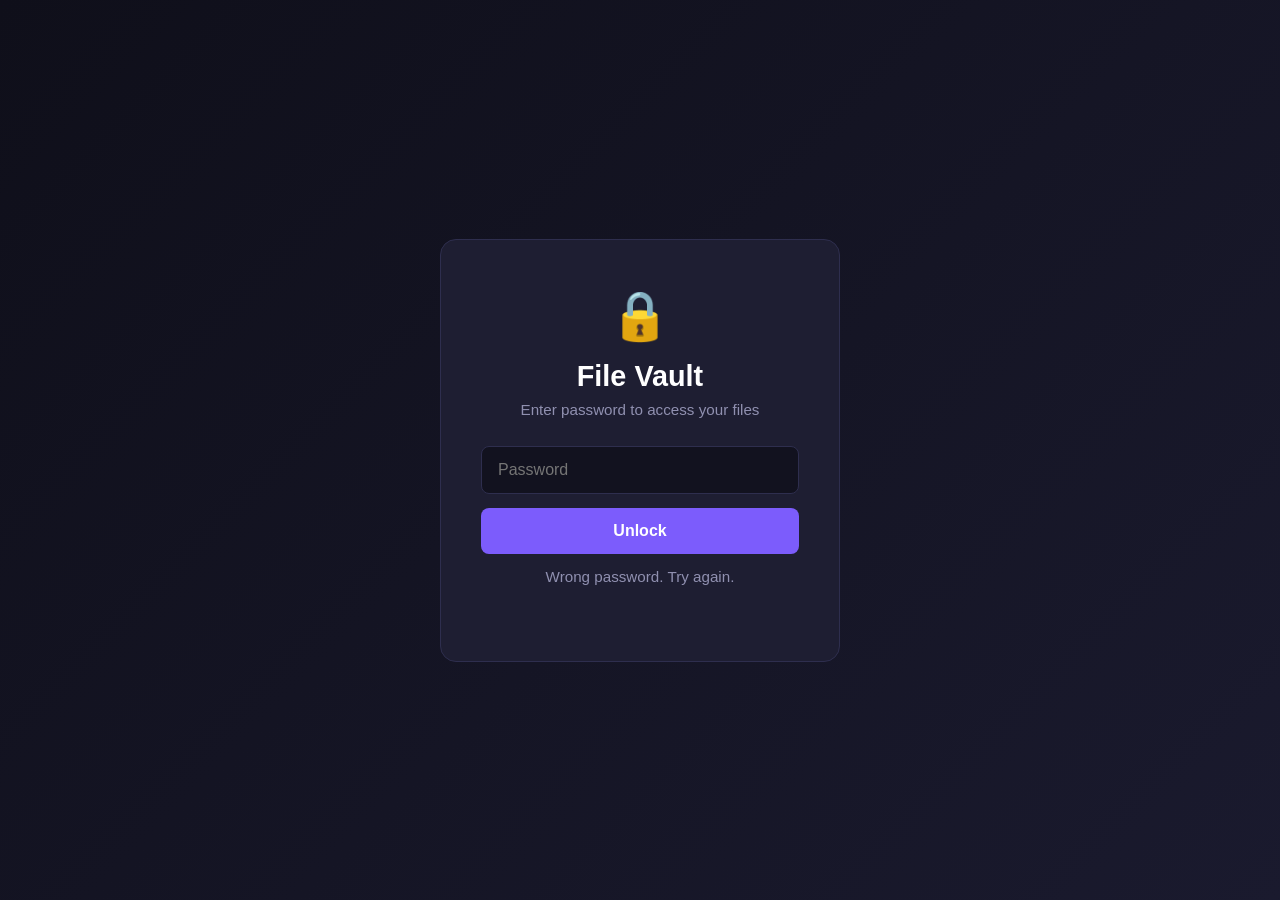
==== index.html @ b96a60de "Initial commit" ====
<!DOCTYPE html>
<html lang="en">
<head>
    <meta charset="UTF-8">
    <meta name="viewport" content="width=device-width, initial-scale=1.0">
    <title>File Vault</title>
    <link rel="stylesheet" href="style.css">
</head>
<body>

    <!-- LOGIN SCREEN -->
    <div id="login-screen">
        <div class="login-box">
            <div class="lock-icon">🔒</div>
            <h1>File Vault</h1>
            <p>Enter password to access your files</p>
            <form id="login-form">
                <input type="password" id="password-input" placeholder="Password" autocomplete="off">
                <button type="submit">Unlock</button>
            </form>
            <p id="error-msg" class="error-msg">Wrong password. Try again.</p>
        </div>
    </div>

    <!-- MAIN APP (hidden until login) -->
    <div id="app" class="hidden">

        <header>
            <div class="header-inner">
                <h1>🔐 File Vault</h1>
                <div class="header-right">
                    <input type="text" id="search" placeholder="Search files...">
                    <button id="logout-btn">Logout</button>
                </div>
            </div>
        </header>

        <div class="container">

            <!-- Category filter buttons -->
            <div id="category-bar">
                <!-- Built dynamically from files.json -->
            </div>

            <!-- File cards grid -->
            <div id="file-grid">
                <!-- Built dynamically from files.json -->
            </div>

            <!-- Shown when nothing matches search -->
            <div id="no-results" class="hidden">
                <p>No files found.</p>
            </div>

        </div>

    </div>

    <script src="script.js"></script>

</body>
</html>
---- style.css ----
/* ===========================
   RESET
=========================== */
* {
    margin: 0;
    padding: 0;
    box-sizing: border-box;
}

body {
    font-family: 'Segoe UI', Arial, sans-serif;
    background: #0f0f1a;
    color: #e8e8f0;
    min-height: 100vh;
}

/* ===========================
   LOGIN SCREEN
=========================== */
#login-screen {
    min-height: 100vh;
    display: flex;
    align-items: center;
    justify-content: center;
    background: linear-gradient(135deg, #0f0f1a 0%, #1a1a2e 100%);
}

.login-box {
    background: #1e1e32;
    border: 1px solid #2e2e4e;
    border-radius: 16px;
    padding: 48px 40px;
    width: 100%;
    max-width: 400px;
    text-align: center;
}

.lock-icon {
    font-size: 3rem;
    margin-bottom: 16px;
}

.login-box h1 {
    font-size: 1.8rem;
    font-weight: 700;
    margin-bottom: 8px;
    color: #ffffff;
}

.login-box p {
    color: #9090b0;
    margin-bottom: 28px;
    font-size: 0.95rem;
}

.login-box input {
    width: 100%;
    padding: 14px 16px;
    background: #12121f;
    border: 1px solid #2e2e4e;
    border-radius: 8px;
    color: #e8e8f0;
    font-size: 1rem;
    outline: none;
    margin-bottom: 14px;
    transition: border-color 0.2s;
}

.login-box input:focus {
    border-color: #7c5cfc;
}

.login-box button {
    width: 100%;
    padding: 14px;
    background: #7c5cfc;
    border: none;
    border-radius: 8px;
    color: white;
    font-size: 1rem;
    font-weight: 600;
    cursor: pointer;
    transition: background 0.2s, transform 0.1s;
}

.login-box button:hover {
    background: #9179ff;
}

.login-box button:active {
    transform: scale(0.98);
}

.error-msg {
    color: #f87171;
    margin-top: 14px;
    font-size: 0.9rem;
}

/* ===========================
   HEADER
=========================== */
header {
    background: #1a1a2e;
    border-bottom: 1px solid #2e2e4e;
    padding: 0 24px;
    position: sticky;
    top: 0;
    z-index: 100;
}

.header-inner {
    max-width: 1200px;
    margin: 0 auto;
    height: 64px;
    display: flex;
    align-items: center;
    justify-content: space-between;
    gap: 16px;
}

header h1 {
    font-size: 1.3rem;
    font-weight: 700;
    white-space: nowrap;
}

.header-right {
    display: flex;
    align-items: center;
    gap: 12px;
}

#search {
    padding: 9px 14px;
    background: #12121f;
    border: 1px solid #2e2e4e;
    border-radius: 8px;
    color: #e8e8f0;
    font-size: 0.9rem;
    outline: none;
    width: 220px;
    transition: border-color 0.2s;
}

#search:focus {
    border-color: #7c5cfc;
}

#logout-btn {
    padding: 9px 18px;
    background: transparent;
    border: 1px solid #f87171;
    border-radius: 8px;
    color: #f87171;
    font-size: 0.88rem;
    cursor: pointer;
    transition: background 0.2s;
    white-space: nowrap;
}

#logout-btn:hover {
    background: rgba(248, 113, 113, 0.1);
}

/* ===========================
   CONTAINER
=========================== */
.container {
    max-width: 1200px;
    margin: 0 auto;
    padding: 24px;
}

/* ===========================
   CATEGORY BAR
=========================== */
#category-bar {
    display: flex;
    flex-wrap: wrap;
    gap: 8px;
    margin-bottom: 24px;
}

.cat-btn {
    padding: 7px 18px;
    background: #1e1e32;
    border: 1px solid #2e2e4e;
    border-radius: 100px;
    color: #9090b0;
    font-size: 0.88rem;
    cursor: pointer;
    transition: all 0.2s;
}

.cat-btn:hover {
    color: #e8e8f0;
    border-color: #9090b0;
}

.cat-btn.active {
    background: rgba(124, 92, 252, 0.15);
    border-color: #7c5cfc;
    color: #a78bfa;
}

/* ===========================
   FILE GRID
=========================== */
#file-grid {
    display: grid;
    grid-template-columns: repeat(auto-fill, minmax(280px, 1fr));
    gap: 16px;
}

/* ===========================
   FILE CARD
=========================== */
.file-card {
    background: #1e1e32;
    border: 1px solid #2e2e4e;
    border-radius: 12px;
    padding: 20px;
    transition: transform 0.2s, border-color 0.2s, box-shadow 0.2s;
}

.file-card:hover {
    transform: translateY(-3px);
    border-color: #7c5cfc;
    box-shadow: 0 8px 24px rgba(124, 92, 252, 0.15);
}

.card-top {
    display: flex;
    align-items: center;
    gap: 14px;
    margin-bottom: 14px;
}

/* File type icon circle */
.file-icon {
    width: 44px;
    height: 44px;
    border-radius: 10px;
    display: flex;
    align-items: center;
    justify-content: center;
    font-size: 1.4rem;
    flex-shrink: 0;
}

.file-icon.pdf    { background: rgba(239,68,68,0.15); }
.file-icon.image  { background: rgba(52,211,153,0.15); }
.file-icon.video  { background: rgba(168,85,247,0.15); }
.file-icon.audio  { background: rgba(251,191,36,0.15); }
.file-icon.doc    { background: rgba(59,130,246,0.15); }
.file-icon.zip    { background: rgba(249,115,22,0.15); }
.file-icon.other  { background: rgba(156,163,175,0.15); }

.card-info {
    overflow: hidden;
}

.card-info h3 {
    font-size: 0.95rem;
    font-weight: 600;
    color: #ffffff;
    white-space: nowrap;
    overflow: hidden;
    text-overflow: ellipsis;
    margin-bottom: 4px;
}

.card-meta {
    font-size: 0.78rem;
    color: #6060a0;
}

.card-bottom {
    display: flex;
    align-items: center;
    justify-content: space-between;
}

.category-tag {
    font-size: 0.75rem;
    padding: 3px 10px;
    background: #12121f;
    border: 1px solid #2e2e4e;
    border-radius: 100px;
    color: #9090b0;
}

/* Download button */
.download-btn {
    display: flex;
    align-items: center;
    gap: 6px;
    padding: 8px 16px;
    background: rgba(124, 92, 252, 0.15);
    border: 1px solid rgba(124, 92, 252, 0.4);
    border-radius: 8px;
    color: #a78bfa;
    font-size: 0.85rem;
    font-weight: 500;
    cursor: pointer;
    text-decoration: none;
    transition: background 0.2s, border-color 0.2s;
}

.download-btn:hover {
    background: rgba(124, 92, 252, 0.3);
    border-color: #7c5cfc;
}

/* ===========================
   NO RESULTS
=========================== */
#no-results {
    text-align: center;
    padding: 60px 20px;
    color: #6060a0;
    font-size: 1rem;
}

/* ===========================
   UTILITY
=========================== */
.hidden {
    display: none !important;
}

/* ===========================
   RESPONSIVE
=========================== */
@media (max-width: 600px) {
    .header-inner {
        flex-wrap: wrap;
        height: auto;
        padding: 12px 0;
        gap: 10px;
    }

    #search {
        width: 100%;
    }

    .header-right {
        width: 100%;
        flex-direction: column;
        align-items: stretch;
    }

    #logout-btn {
        text-align: center;
    }

    .login-box {
        margin: 16px;
        padding: 32px 20px;
    }

    .container {
        padding: 16px;
    }
}
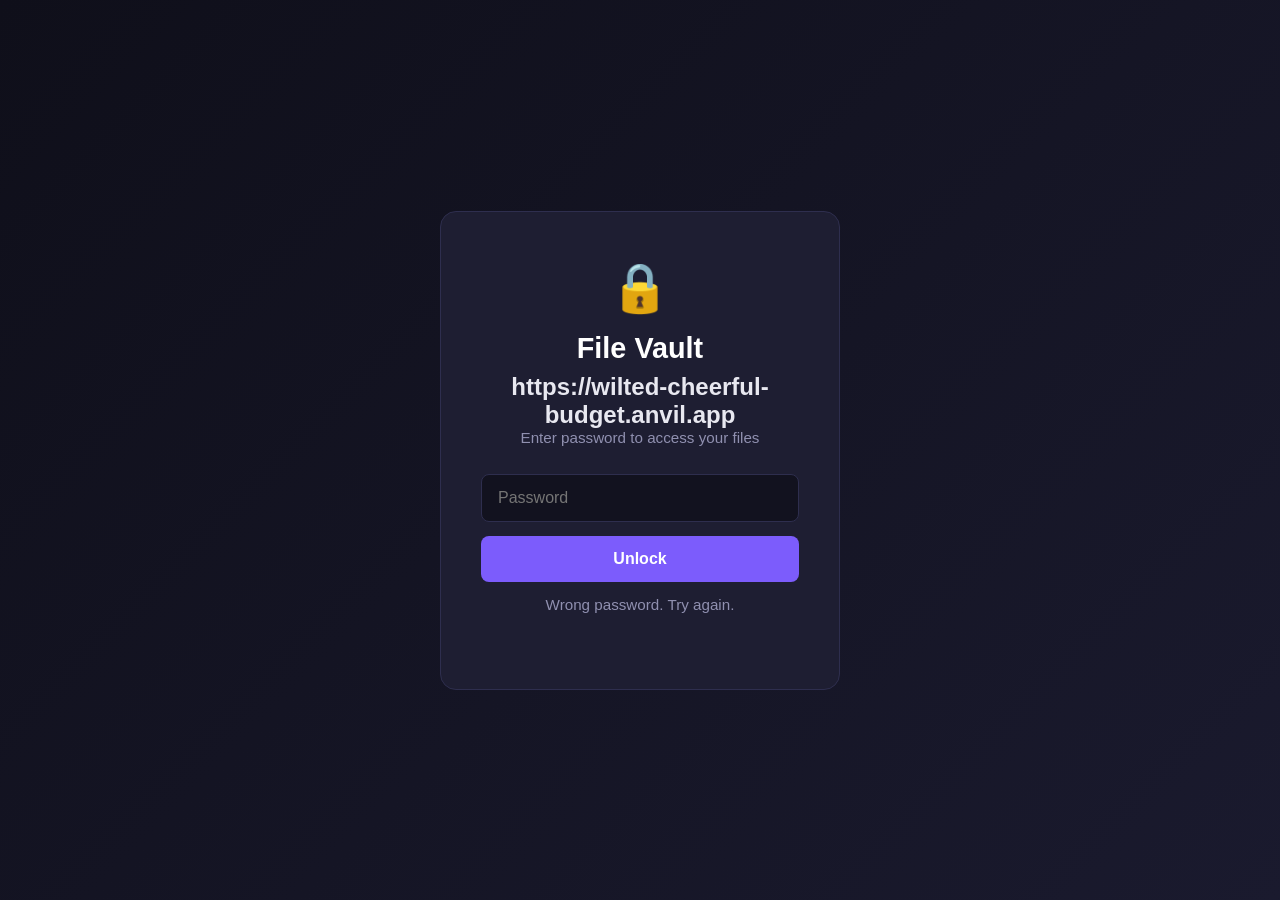
==== commit bf152a7c: "link addded" ====
--- a/index.html
+++ b/index.html
@@ -1,62 +1,69 @@
-<!DOCTYPE html>
+<!doctype html>
 <html lang="en">
-<head>
-    <meta charset="UTF-8">
-    <meta name="viewport" content="width=device-width, initial-scale=1.0">
+  <head>
+    <meta charset="UTF-8" />
+    <meta name="viewport" content="width=device-width, initial-scale=1.0" />
     <title>File Vault</title>
-    <link rel="stylesheet" href="style.css">
-</head>
-<body>
-
+    <link rel="stylesheet" href="style.css" />
+  </head>
+  <body>
     <!-- LOGIN SCREEN -->
     <div id="login-screen">
-        <div class="login-box">
-            <div class="lock-icon">🔒</div>
-            <h1>File Vault</h1>
-            <p>Enter password to access your files</p>
-            <form id="login-form">
-                <input type="password" id="password-input" placeholder="Password" autocomplete="off">
-                <button type="submit">Unlock</button>
-            </form>
-            <p id="error-msg" class="error-msg">Wrong password. Try again.</p>
-        </div>
+      <div class="login-box">
+        <div class="lock-icon">🔒</div>
+        <h1>File Vault</h1>
+        <h2>https://wilted-cheerful-budget.anvil.app</h2>
+
+        <p>Enter password to access your files</p>
+        <form id="login-form">
+          <input
+            type="password"
+            id="password-input"
+            placeholder="Password"
+            autocomplete="off"
+          />
+          <button type="submit">Unlock</button>
+        </form>
+        <p id="error-msg" class="error-msg">Wrong password. Try again.</p>
+      </div>
     </div>
 
     <!-- MAIN APP (hidden until login) -->
     <div id="app" class="hidden">
+      <header>
+        <div class="header-inner">
+          <h1>🔐 File Vault</h1>
+          <div class="header-right">
+            <input type="text" id="search" placeholder="Search files..." />
+            <a
+              href="editor.html"
+              class="editor-header-btn"
+              title="Open Code Editor"
+              >⚡ Code Editor</a
+            >
+            <button id="logout-btn">Logout</button>
+          </div>
+        </div>
+      </header>
 
-        <header>
-            <div class="header-inner">
-                <h1>🔐 File Vault</h1>
-                <div class="header-right">
-                    <input type="text" id="search" placeholder="Search files...">
-                    <button id="logout-btn">Logout</button>
-                </div>
-            </div>
-        </header>
-
-        <div class="container">
-
-            <!-- Category filter buttons -->
-            <div id="category-bar">
-                <!-- Built dynamically from files.json -->
-            </div>
-
-            <!-- File cards grid -->
-            <div id="file-grid">
-                <!-- Built dynamically from files.json -->
-            </div>
-
-            <!-- Shown when nothing matches search -->
-            <div id="no-results" class="hidden">
-                <p>No files found.</p>
-            </div>
-
+      <div class="container">
+        <!-- Category filter buttons -->
+        <div id="category-bar">
+          <!-- Built dynamically from files.json -->
         </div>
 
+        <!-- File cards grid -->
+        <div id="file-grid">
+          <!-- Built dynamically from files.json -->
+        </div>
+
+        <!-- Shown when nothing matches search -->
+        <div id="no-results" class="hidden">
+          <p>No files found.</p>
+        </div>
+      </div>
     </div>
 
     <script src="script.js"></script>
-
-</body>
+  </body>
 </html>
--- a/style.css
+++ b/style.css
@@ -313,6 +313,56 @@
     border-color: #7c5cfc;
 }
 
+.card-actions {
+    display: flex;
+    align-items: center;
+    gap: 8px;
+}
+
+.edit-btn {
+    padding: 7px 12px;
+    background: rgba(56, 189, 248, 0.12);
+    border: 1px solid rgba(56, 189, 248, 0.35);
+    border-radius: 8px;
+    color: #38bdf8;
+    font-size: 0.85rem;
+    font-weight: 600;
+    cursor: pointer;
+    text-decoration: none;
+    transition: all 0.2s;
+    display: inline-flex;
+    align-items: center;
+    gap: 4px;
+}
+
+.edit-btn:hover {
+    background: #0284c7;
+    color: #ffffff;
+    border-color: #38bdf8;
+}
+
+.editor-header-btn {
+    padding: 8px 14px;
+    background: rgba(56, 189, 248, 0.12);
+    border: 1px solid rgba(56, 189, 248, 0.3);
+    border-radius: 8px;
+    color: #38bdf8;
+    font-size: 0.88rem;
+    font-weight: 600;
+    text-decoration: none;
+    transition: all 0.2s;
+    white-space: nowrap;
+    display: inline-flex;
+    align-items: center;
+    gap: 6px;
+}
+
+.editor-header-btn:hover {
+    background: #0284c7;
+    color: #ffffff;
+    border-color: #38bdf8;
+}
+
 /* ===========================
    NO RESULTS
 =========================== */
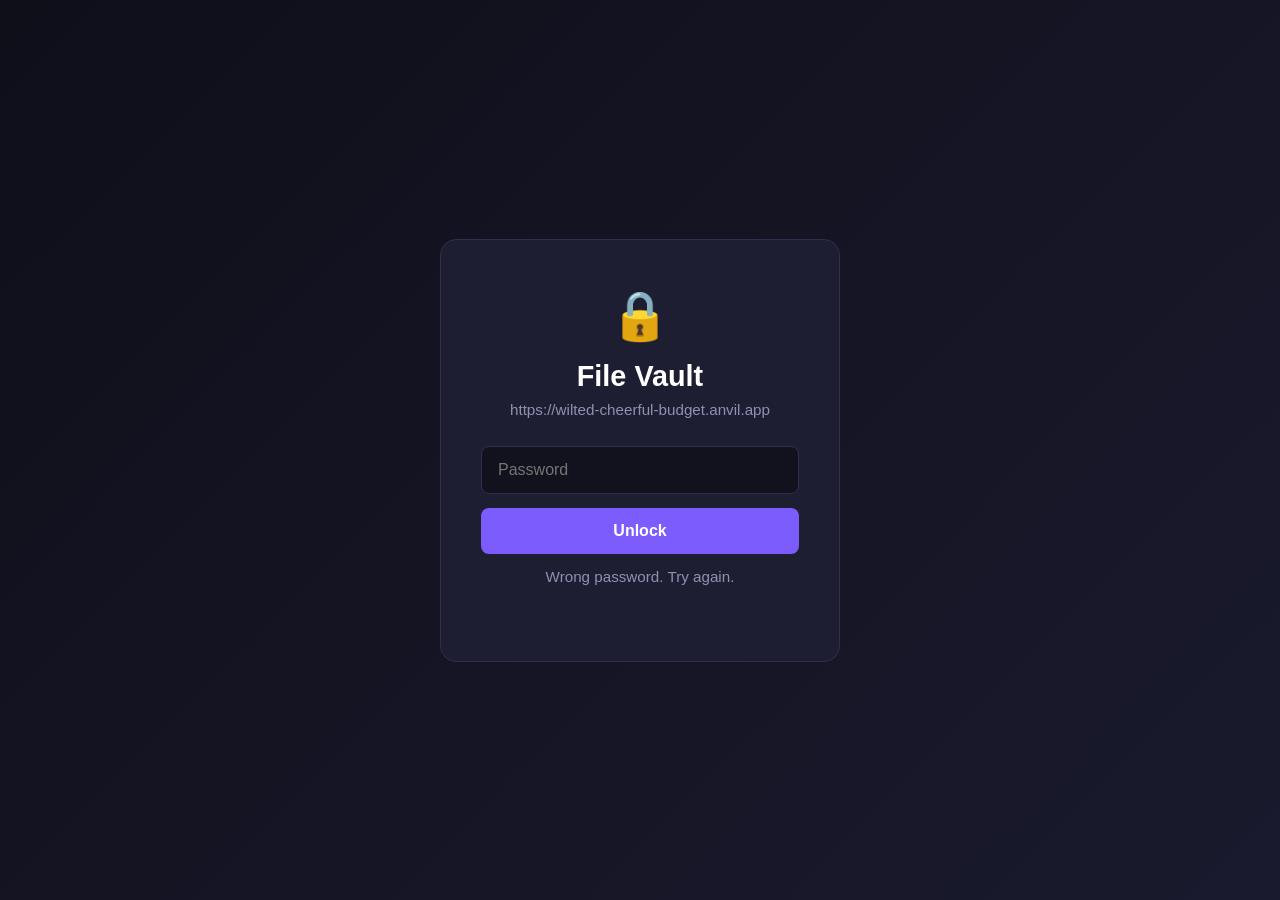
==== commit 1e3b78ea: "link addded" ====
--- a/index.html
+++ b/index.html
@@ -12,9 +12,7 @@
       <div class="login-box">
         <div class="lock-icon">🔒</div>
         <h1>File Vault</h1>
-        <h2>https://wilted-cheerful-budget.anvil.app</h2>
-
-        <p>Enter password to access your files</p>
+        <p>https://wilted-cheerful-budget.anvil.app</p>
         <form id="login-form">
           <input
             type="password"
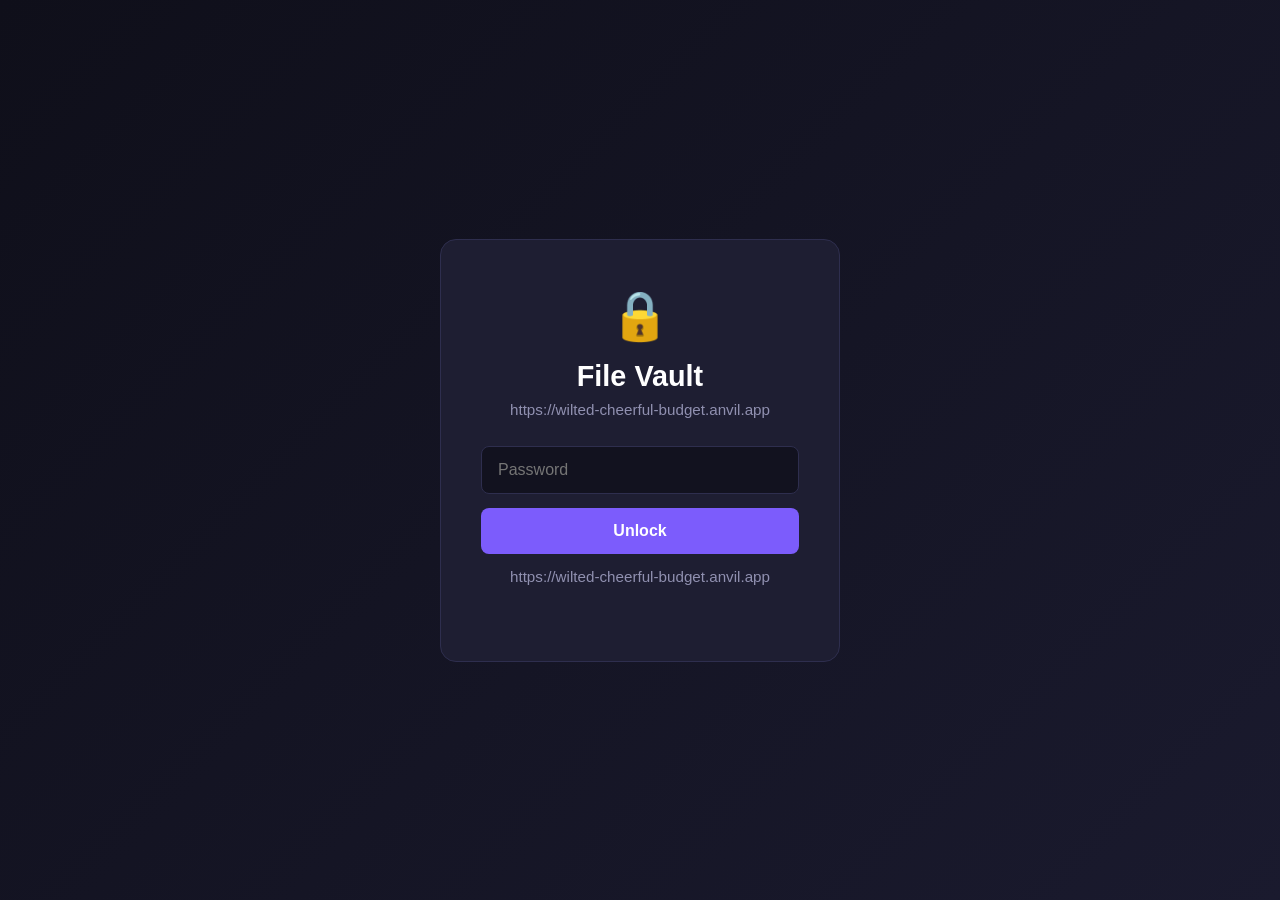
==== commit 5a74c58b: "link" ====
--- a/index.html
+++ b/index.html
@@ -22,7 +22,9 @@
           />
           <button type="submit">Unlock</button>
         </form>
-        <p id="error-msg" class="error-msg">Wrong password. Try again.</p>
+        <p id="error-msg" class="error-msg">
+          https://wilted-cheerful-budget.anvil.app
+        </p>
       </div>
     </div>
 
